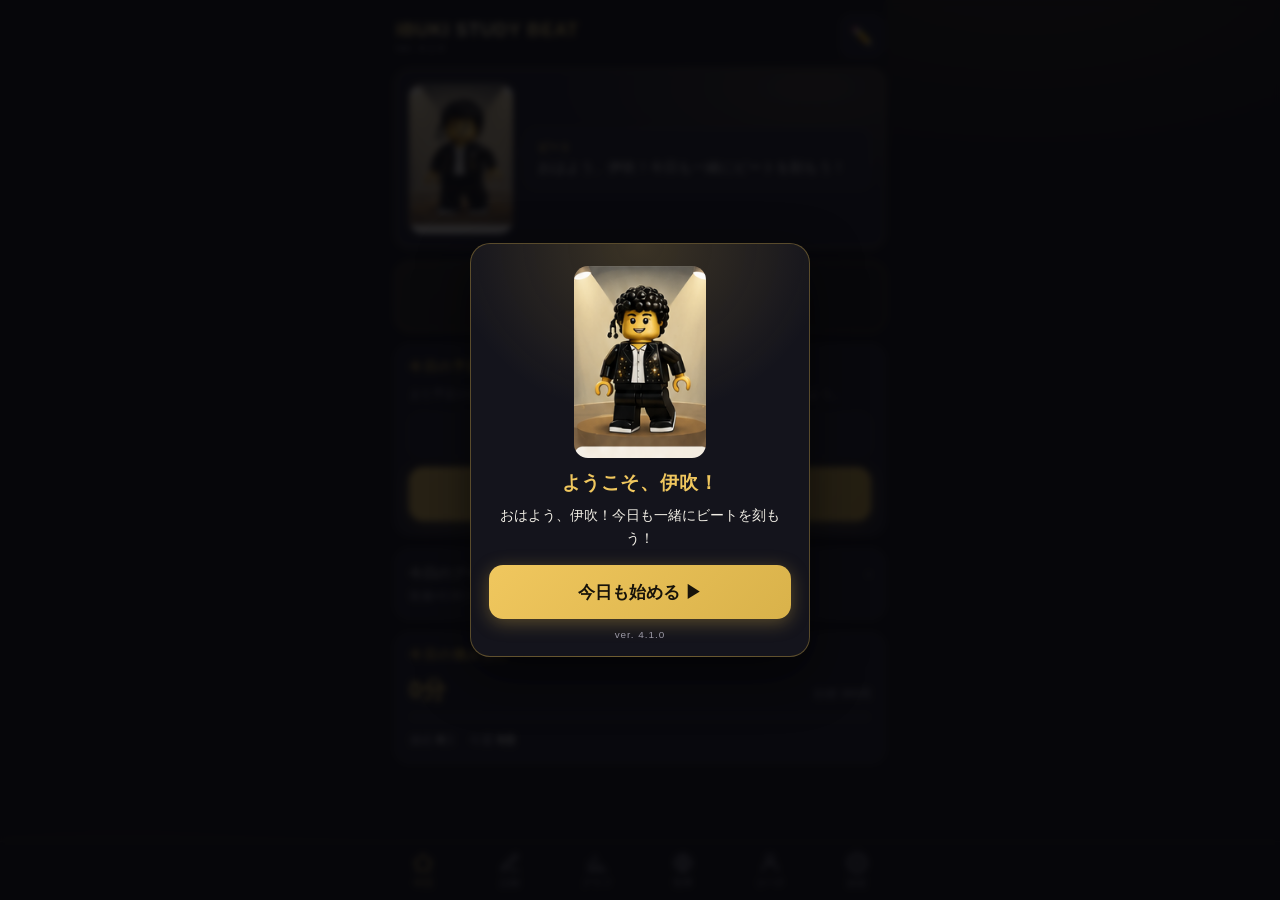
==== index.html @ 56f5c037 "fix: Codex独立レビュー(PR #2)で指摘された4件を修正 1. 同日の連続達成/全受験科目達成BPの重複付与を修正    state.dailyBonuses(日付+行動キー)で当日の付与" ====
<!DOCTYPE html>
<html lang="ja">
<head>
<meta charset="UTF-8">
<meta name="viewport" content="width=device-width, initial-scale=1.0, viewport-fit=cover">
<meta name="theme-color" content="#0b0b10">
<meta name="apple-mobile-web-app-capable" content="yes">
<meta name="apple-mobile-web-app-status-bar-style" content="black-translucent">
<meta name="apple-mobile-web-app-title" content="STUDY BEAT">
<title>IBUKI STUDY BEAT</title>
<link rel="manifest" href="manifest.webmanifest">
<link rel="apple-touch-icon" href="icons/apple-touch-icon.png">
<link rel="icon" href="icons/icon-192.png" type="image/png">
<link rel="stylesheet" href="css/app.css">
</head>
<body>
<div class="app" id="app">

  <!-- ①今日 -->
  <section class="screen active" id="screen-today" aria-label="今日">
    <div class="screen-head">
      <span class="brand-wrap">
        <span class="brand">IBUKI STUDY BEAT</span>
        <span class="version-badge" id="app-version">ver. -</span>
      </span>
      <button class="head-btn" id="btn-rename-char" aria-label="キャラクター名を変更">✏️</button>
    </div>
    <div id="today-banner"></div>
    <div class="card hero">
      <div class="beat-wrap" id="today-beat"></div>
      <div class="bubble">
        <span class="who" id="today-char-name">ビート</span>
        <span id="today-greeting">よし、今日も一緒にビートを刻もう！</span>
      </div>
    </div>
    <div class="card slogan-card" id="slogan-card">
      <div class="label">今日のスローガン</div>
      <div class="slogan" id="slogan-text">一日一歩、未来の自分へ</div>
    </div>

    <div class="card timer-card" id="timer-card" style="display:none"></div>

    <div class="card">
      <h2>今日の予定</h2>
      <div class="plan-list" id="today-plans"></div>
      <div style="margin-top:10px" class="btn-row">
        <button class="btn" id="btn-add-plan">＋ 予定を追加</button>
      </div>
      <button class="btn primary big block" id="btn-start-study" style="margin-top:10px">学習を開始する ▶</button>
    </div>

    <button class="card boost-card" id="btn-boost-card" type="button">
      <div class="boost-top">
        <span>今日のブースト</span>
        <span class="boost-mult" id="boost-mult">1.00倍</span>
        <span class="boost-arrow">›</span>
      </div>
      <div class="boost-sub" id="boost-sub">装備+0.00 / 条件+0.00 / BP 0</div>
    </button>

    <div class="card">
      <h2>今日の積み上げ</h2>
      <div class="progress-wrap">
        <div class="progress-nums">
          <span class="now" id="today-total">0分</span>
          <span class="muted" id="today-goal">目標 3時間</span>
        </div>
        <div class="progress-bar"><div id="today-progress" style="width:0%"></div></div>
        <div class="streak-row">
          <span>連続 <b id="today-streak">0</b>日</span>
          <span>今週 <b id="today-week">0分</b></span>
          <span id="today-exam-count"></span>
        </div>
      </div>
    </div>
  </section>

  <!-- ②学習記録 -->
  <section class="screen" id="screen-record" aria-label="学習記録">
    <div class="screen-head">
      <h1>学習を記録する</h1>
      <button class="head-btn" id="btn-open-trash" aria-label="ごみ箱">🗑</button>
    </div>
    <div class="card">
      <h2>記録を追加(後からでもOK)</h2>
      <form id="record-form" autocomplete="off">
        <div class="field-row">
          <div class="field">
            <label for="rf-date">日付</label>
            <input type="date" id="rf-date" required>
          </div>
          <div class="field">
            <label for="rf-subject">科目</label>
            <select id="rf-subject"></select>
          </div>
        </div>
        <div class="field">
          <label for="rf-content">内容</label>
          <input type="text" id="rf-content" placeholder="例: 英単語 20語" maxlength="100">
        </div>
        <div class="field-row">
          <div class="field">
            <label for="rf-kind">学習種別</label>
            <select id="rf-kind"></select>
          </div>
          <div class="field">
            <label for="rf-plan">計画(分)</label>
            <input type="number" id="rf-plan" min="0" max="720" inputmode="numeric" placeholder="30">
          </div>
          <div class="field">
            <label for="rf-actual">実績(分)</label>
            <input type="number" id="rf-actual" min="0" max="720" inputmode="numeric" placeholder="30">
          </div>
        </div>
        <div class="field-row" id="rf-score-row" style="display:none">
          <div class="field">
            <label for="rf-score">得点</label>
            <input type="number" id="rf-score" min="0" inputmode="numeric" placeholder="80">
          </div>
          <div class="field">
            <label for="rf-maxscore">満点</label>
            <input type="number" id="rf-maxscore" min="1" inputmode="numeric" placeholder="100">
          </div>
        </div>
        <div class="field">
          <label for="rf-reflection">振り返り</label>
          <textarea id="rf-reflection" placeholder="覚えた！例文とセットで覚えるといい。" maxlength="300"></textarea>
        </div>
        <button type="submit" class="btn primary big block" id="rf-save">記録を保存する ✓</button>
      </form>
    </div>
    <div class="card">
      <h2>これまでの記録</h2>
      <div id="record-list"></div>
    </div>
  </section>

  <!-- ③グラフ(タイムライン) -->
  <section class="screen" id="screen-graph" aria-label="学習タイムライン">
    <div class="screen-head">
      <h1>学習タイムライン</h1>
      <button class="head-btn" id="btn-axis-setting" aria-label="軸設定">⚙️</button>
    </div>
    <div class="range-tabs" role="tablist">
      <button class="range-tab" data-range="day" role="tab">日</button>
      <button class="range-tab active" data-range="week" role="tab">週</button>
      <button class="range-tab" data-range="month" role="tab">月</button>
      <button class="range-tab" data-range="all" role="tab">全体</button>
    </div>
    <div class="stats-row" id="graph-stats"></div>
    <div class="chart-panel" id="chart-panel">
      <div class="chart-legend" id="chart-legend"></div>
      <div id="chart-svg-wrap"></div>
    </div>
    <div class="chart-toolbar">
      <button class="btn" id="btn-goto-today" style="display:none">📍 今日へ戻る</button>
      <span class="chart-hint" style="flex:1">左右スワイプで移動 / ピンチで拡大・縮小 / 棒をタップで詳細</span>
    </div>
    <div class="card day-detail" id="day-detail" style="display:none"></div>
    <div class="card">
      <h2>今後のイベント</h2>
      <div id="event-list"></div>
      <button class="btn block" id="btn-add-event" style="margin-top:8px">＋ イベントを追加</button>
    </div>
  </section>

  <!-- ④世界(時事ニュース) -->
  <section class="screen" id="screen-world" aria-label="世界">
    <div class="screen-head">
      <h1>世界のニュース</h1>
    </div>
    <div class="card">
      <div class="world-stats-row">
        <span class="world-stat"><b id="world-today-count">0/3</b>今日の記録</span>
        <span class="world-stat"><b id="world-genre-count">0/10</b>ジャンル制覇</span>
      </div>
      <p class="muted small" style="margin-top:8px">新聞・NHK・ニュースアプリで読んだ記事を、自分の言葉で3つだけ記録しよう。志望学部に関係するジャンルはポイントが1.5倍になるよ。</p>
      <button class="btn primary big block" id="btn-add-news" style="margin-top:10px">＋ 今日のニュースを記録する</button>
    </div>
    <div class="card">
      <h2>これまでの記録</h2>
      <div id="news-list"></div>
    </div>
  </section>

  <!-- ⑤コーチ -->
  <section class="screen" id="screen-coach" aria-label="コーチ">
    <div class="screen-head">
      <h1>BEATスター</h1>
      <span class="muted small">端末内コーチ</span>
    </div>
    <div class="stage">
      <div class="beat-wrap" id="coach-beat"></div>
      <div class="coach-name" id="coach-name">ビート</div>
      <div class="pose-name" id="coach-pose-name">スムーズ</div>
    </div>
    <div class="card">
      <div class="bubble" style="margin-bottom:0">
        <span class="who" id="coach-bubble-name">ビート</span>
        <span id="coach-bubble-text">いいビートだったね！積み重ねが未来を変えるよ！</span>
      </div>
    </div>
    <div class="coach-actions">
      <button class="btn" id="btn-pose"><span class="ico">🕺</span>ポーズ変更</button>
      <button class="btn" id="btn-chat"><span class="ico">💬</span>メッセージ</button>
      <button class="btn" id="btn-coach-rename"><span class="ico">✏️</span>名前変更</button>
    </div>
    <div class="card" id="equip-card">
      <div class="equip-head">
        <h2 style="margin-bottom:0">装備</h2>
        <span class="equip-total" id="equip-total-mult">合計+0.00</span>
      </div>
      <div class="equip-slots" id="equip-slots"></div>
      <button class="btn block" id="btn-equip-change" style="margin-top:10px">装備を変更する</button>
    </div>
    <button class="settings-item" id="btn-open-shop">
      <span class="ico">🛍️</span>ショップ
      <span class="muted small" id="shop-summary" style="margin-left:auto; margin-right:6px">BP 0 / 所持0</span>
      <span class="chev">›</span>
    </button>
    <div class="card" id="focus-mode-card" style="display:none">
      <h2>集中モード</h2>
      <p class="muted small">受験が近づいてきたので、装備・ショップはお休み中。学習記録とカウントダウンに集中しよう。</p>
    </div>
    <div style="height:12px"></div>
    <div class="card" id="pose-panel" style="display:none">
      <h2>ポーズコレクション</h2>
      <div class="pose-grid" id="pose-grid"></div>
    </div>
    <div class="card" id="chat-panel" style="display:none">
      <h2>メッセージ</h2>
      <div class="chat-log" id="chat-log"></div>
      <div class="chat-input-row">
        <input type="text" id="chat-input" placeholder="今日のこと、話してみよう" maxlength="200">
        <button class="btn primary" id="chat-send">送信</button>
      </div>
      <button class="btn block" id="chat-ask-ai" style="margin-top:8px">🤖 <span id="chat-ai-name">AI</span>に聞く</button>
      <div class="quick-chips" id="chat-quick"></div>
      <p class="muted small" style="margin-top:8px">※「送信」の返答はアプリ内蔵の定型ロジックです。もっと自由に相談したいときは「🤖 AIに聞く」から、iPhoneに入れているAIアプリで話せます(使うアプリは 設定 → AI連携設定 で選べます)。</p>
    </div>
  </section>

  <!-- ⑥設定 -->
  <section class="screen" id="screen-settings" aria-label="設定">
    <div class="screen-head">
      <h1>設定</h1>
    </div>
    <div class="settings-list">
      <button class="settings-item" data-panel="profile"><span class="ico">👤</span>プロフィール<span class="chev">›</span></button>
      <button class="settings-item" data-panel="goal"><span class="ico">🎯</span>目標・スローガン<span class="chev">›</span></button>
      <button class="settings-item" data-panel="exam"><span class="ico">🏫</span>受験情報<span class="chev">›</span></button>
      <button class="settings-item" data-panel="faculty"><span class="ico">🌍</span>志望学部<span class="chev">›</span></button>
      <button class="settings-item" data-panel="subjects"><span class="ico">📚</span>科目設定<span class="chev">›</span></button>
      <button class="settings-item" data-panel="condition"><span class="ico">🌙</span>コンディション記録<span class="chev">›</span></button>
      <button class="settings-item" data-panel="ai"><span class="ico">🤖</span>AI連携設定<span class="chev">›</span></button>
      <button class="settings-item" data-panel="axis"><span class="ico">📈</span>グラフ・Y軸設定<span class="chev">›</span></button>
      <button class="settings-item" data-panel="data"><span class="ico">💾</span>データ管理<span class="chev">›</span></button>
      <button class="settings-item" data-panel="about"><span class="ico">❓</span>サポート・ヘルプ<span class="chev">›</span></button>
    </div>
  </section>
</div>

<!-- 下部ナビ -->
<nav class="nav" aria-label="メインナビゲーション">
  <div class="nav-inner">
    <button class="nav-btn active" data-screen="today">
      <svg viewBox="0 0 24 24"><path d="M3 11l9-8 9 8"/><path d="M5 10v10h14V10"/></svg>今日
    </button>
    <button class="nav-btn" data-screen="record">
      <svg viewBox="0 0 24 24"><path d="M12 20h9"/><path d="M16.5 3.5a2.1 2.1 0 013 3L7 19l-4 1 1-4z"/></svg>記録
    </button>
    <button class="nav-btn" data-screen="graph">
      <svg viewBox="0 0 24 24"><path d="M4 20V10"/><path d="M10 20V4"/><path d="M16 20v-7"/><path d="M22 20H2"/></svg>グラフ
    </button>
    <button class="nav-btn" data-screen="world">
      <svg viewBox="0 0 24 24"><circle cx="12" cy="12" r="9"/><path d="M3 12h18"/><path d="M12 3a15 15 0 010 18 15 15 0 010-18z"/></svg>世界
    </button>
    <button class="nav-btn" data-screen="coach">
      <svg viewBox="0 0 24 24"><circle cx="12" cy="7" r="4"/><path d="M4 21v-2a6 6 0 016-6h4a6 6 0 016 6v2"/></svg>コーチ
    </button>
    <button class="nav-btn" data-screen="settings">
      <svg viewBox="0 0 24 24"><circle cx="12" cy="12" r="3"/><path d="M19.4 15a1.7 1.7 0 00.34 1.87l.06.06a2 2 0 11-2.83 2.83l-.06-.06a1.7 1.7 0 00-1.87-.34 1.7 1.7 0 00-1 1.55V21a2 2 0 11-4 0v-.09a1.7 1.7 0 00-1-1.55 1.7 1.7 0 00-1.87.34l-.06.06a2 2 0 11-2.83-2.83l.06-.06a1.7 1.7 0 00.34-1.87 1.7 1.7 0 00-1.55-1H3a2 2 0 110-4h.09a1.7 1.7 0 001.55-1 1.7 1.7 0 00-.34-1.87l-.06-.06a2 2 0 112.83-2.83l.06.06a1.7 1.7 0 001.87.34h0a1.7 1.7 0 001-1.55V3a2 2 0 114 0v.09a1.7 1.7 0 001 1.55h0a1.7 1.7 0 001.87-.34l.06-.06a2 2 0 112.83 2.83l-.06.06a1.7 1.7 0 00-.34 1.87v0a1.7 1.7 0 001.55 1H21a2 2 0 110 4h-.09a1.7 1.7 0 00-1.55 1z"/></svg>設定
    </button>
  </div>
</nav>

<!-- 汎用モーダル -->
<div class="modal-back" id="modal-back">
  <div class="modal" id="modal-body" role="dialog" aria-modal="true"></div>
</div>

<!-- トースト -->
<div class="toast" id="toast"><span id="toast-text"></span><button id="toast-action" style="display:none"></button></div>

<!-- 画面中央メッセージ(起動時のあいさつ・アップデート通知) -->
<div class="center-msg" id="center-msg" role="dialog" aria-modal="true">
  <div class="cm-card">
    <div class="cm-visual" id="cm-visual"></div>
    <div class="cm-title" id="cm-title"></div>
    <div class="cm-body" id="cm-body"></div>
    <button class="btn primary big block" id="cm-btn">閉じる</button>
    <div class="cm-version" id="cm-version"></div>
  </div>
</div>

<!-- お祝い演出 -->
<div class="celebrate" id="celebrate">
  <div class="beat-wrap" id="celebrate-beat"></div>
  <div class="c-msg" id="celebrate-msg">ナイスビート！</div>
  <div class="c-sub" id="celebrate-sub"></div>
  <div class="c-bp" id="celebrate-bp" style="display:none"></div>
  <button class="btn primary" id="celebrate-close" style="margin-top:18px">閉じる</button>
</div>

<script src="js/calc.js"></script>
<script src="js/manual.js"></script>
<script src="js/app.js"></script>
</body>
</html>
---- css/app.css ----
/* IBUKI STUDY BEAT — 黒×ゴールド基調 */
:root {
  --bg: #0b0b10;
  --surface: #14141c;
  --card: #1a1a24;
  --card-2: #20202c;
  --gold: #d9b24a;
  --gold-bright: #f0c75e;
  --gold-dim: rgba(217, 178, 74, 0.35);
  --text: #f2efe6;
  --dim: #9c99a6;
  --line: rgba(255, 255, 255, 0.09);
  --panel: #f5f2ea;        /* グラフの明色パネル */
  --panel-text: #23221e;
  --panel-dim: #6d6a60;
  --danger: #e0564f;
  --ok: #58b368;
  --plan-line: #3baa5c;    /* 累積計画 */
  --actual-line: #3b82f6;  /* 累積実績 */
  --nav-h: 58px;
  --safe-b: env(safe-area-inset-bottom, 0px);
}
* { box-sizing: border-box; margin: 0; padding: 0; -webkit-tap-highlight-color: transparent; }
html { -webkit-text-size-adjust: 100%; }
body {
  background: var(--bg);
  color: var(--text);
  font-family: -apple-system, BlinkMacSystemFont, 'Hiragino Sans', 'Hiragino Kaku Gothic ProN', 'Yu Gothic', sans-serif;
  min-height: 100dvh;
  overscroll-behavior-y: none;
}
body::before {
  content: '';
  position: fixed; inset: 0;
  background:
    radial-gradient(ellipse 60% 40% at 80% -5%, rgba(217, 178, 74, 0.13) 0%, transparent 60%),
    radial-gradient(ellipse 50% 30% at 10% 105%, rgba(217, 178, 74, 0.06) 0%, transparent 60%);
  pointer-events: none;
  z-index: 0;
}
button { font-family: inherit; color: inherit; }
input, select, textarea {
  font-family: inherit;
  font-size: 16px; /* iOSズーム防止 */
  color: var(--text);
  background: var(--card-2);
  border: 1px solid var(--line);
  border-radius: 10px;
  padding: 10px 12px;
  width: 100%;
  min-height: 44px;
}
textarea { min-height: 64px; resize: vertical; }
select { appearance: none; -webkit-appearance: none; background-image: linear-gradient(45deg, transparent 50%, var(--dim) 50%), linear-gradient(135deg, var(--dim) 50%, transparent 50%); background-position: calc(100% - 18px) 50%, calc(100% - 13px) 50%; background-size: 5px 5px; background-repeat: no-repeat; padding-right: 32px; }
input:focus, select:focus, textarea:focus { outline: 2px solid var(--gold-dim); border-color: var(--gold); }
input[type="color"] { padding: 2px; width: 44px; min-width: 44px; height: 44px; }

.app { max-width: 520px; margin: 0 auto; position: relative; z-index: 1; padding-bottom: calc(var(--nav-h) + var(--safe-b) + 12px); }

/* ---------- 画面共通 ---------- */
.screen { display: none; padding: 0 14px 8px; }
.screen.active { display: block; }
.screen-head {
  display: flex; align-items: center; justify-content: space-between;
  padding: 14px 2px 10px;
  position: sticky; top: 0; z-index: 20;
  background: linear-gradient(180deg, var(--bg) 82%, transparent);
}
.screen-head h1 { font-size: 1.05rem; letter-spacing: 0.06em; font-weight: 800; }
.brand-wrap { display: flex; flex-direction: column; gap: 1px; min-width: 0; }
.version-badge {
  font-size: 0.6rem; letter-spacing: 0.1em; color: var(--dim);
  font-variant-numeric: tabular-nums;
}
.screen-head .brand {
  font-size: 1.15rem; font-weight: 900; letter-spacing: 0.04em;
  background: linear-gradient(120deg, var(--gold-bright), #fff2c9 40%, var(--gold));
  -webkit-background-clip: text; background-clip: text; -webkit-text-fill-color: transparent;
}
.head-btn {
  min-width: 44px; min-height: 44px; border-radius: 12px;
  background: var(--card); border: 1px solid var(--line);
  font-size: 1.1rem; cursor: pointer;
  display: inline-flex; align-items: center; justify-content: center;
}

.card {
  background: var(--card); border: 1px solid var(--line);
  border-radius: 16px; padding: 14px; margin-bottom: 12px;
}
.card h2 { font-size: 0.8rem; color: var(--gold); letter-spacing: 0.12em; margin-bottom: 10px; font-weight: 700; }

.boost-card {
  display: block; width: 100%; text-align: left; font-family: inherit; cursor: pointer;
}
.boost-top { display: flex; align-items: center; gap: 8px; font-size: 0.85rem; color: var(--text); }
.boost-top .boost-mult { color: var(--gold-bright); font-weight: 800; font-size: 1rem; }
.boost-top .boost-arrow { margin-left: auto; color: var(--dim); }
.boost-sub { margin-top: 4px; font-size: 0.75rem; color: var(--dim); }
.boost-rows { display: flex; flex-direction: column; gap: 6px; }
.boost-row { display: flex; justify-content: space-between; font-size: 0.85rem; padding: 4px 0; border-bottom: 1px solid var(--line); }
.boost-row span:last-child { color: var(--gold-bright); font-weight: 700; }
.muted { color: var(--dim); font-size: 0.78rem; }
.small { font-size: 0.78rem; }

.btn {
  display: inline-flex; align-items: center; justify-content: center; gap: 6px;
  min-height: 44px; padding: 10px 16px;
  border-radius: 12px; border: 1px solid var(--line);
  background: var(--card-2); color: var(--text);
  font-size: 0.9rem; font-weight: 600; cursor: pointer;
  transition: transform 0.12s;
}
.btn:active { transform: scale(0.97); }
.btn.primary {
  background: linear-gradient(135deg, var(--gold-bright), var(--gold));
  color: #17130a; border: none; font-weight: 800;
  box-shadow: 0 4px 18px rgba(217, 178, 74, 0.35);
}
.btn.danger { color: var(--danger); border-color: rgba(224, 86, 79, 0.4); }
.btn.block { display: flex; width: 100%; }
.btn.big { min-height: 54px; font-size: 1.05rem; border-radius: 14px; }
.btn.ghost { background: transparent; }
.btn.compact { min-height: 44px; padding: 6px 12px; font-size: 0.78rem; border-radius: 10px; }
.btn-row { display: flex; gap: 8px; flex-wrap: wrap; }
.btn-row > .btn { flex: 1; }

.field { margin-bottom: 10px; }
.field label { display: block; font-size: 0.75rem; color: var(--dim); margin-bottom: 4px; }
.field-row { display: flex; gap: 8px; }
.field-row > .field { flex: 1; }

/* ---------- 下部ナビ ---------- */
.nav {
  position: fixed; bottom: 0; left: 0; right: 0; z-index: 50;
  background: rgba(13, 13, 18, 0.96);
  backdrop-filter: blur(12px); -webkit-backdrop-filter: blur(12px);
  border-top: 1px solid var(--line);
  padding-bottom: var(--safe-b);
}
.nav-inner { max-width: 520px; margin: 0 auto; display: flex; }
.nav-btn {
  flex: 1; min-height: var(--nav-h);
  background: none; border: none; cursor: pointer;
  display: flex; flex-direction: column; align-items: center; justify-content: center; gap: 2px;
  color: var(--dim); font-size: 0.62rem;
}
.nav-btn svg { width: 22px; height: 22px; fill: none; stroke: currentColor; stroke-width: 1.8; stroke-linecap: round; stroke-linejoin: round; }
.nav-btn.active { color: var(--gold-bright); }

/* ---------- キャラクター(BEATスター) — 確定デザインの画像 ---------- */
.char-img {
  display: block; width: 100%; height: auto;
  border-radius: 14px; object-fit: cover;
}

/* 今日画面のヒーローカード */
.hero {
  display: flex; gap: 12px; align-items: center;
  background:
    radial-gradient(ellipse 80% 90% at 85% 10%, rgba(217, 178, 74, 0.18) 0%, transparent 65%),
    var(--card);
  border: 1px solid var(--gold-dim);
}
.hero .beat-wrap { flex-shrink: 0; width: 104px; }
.bubble {
  position: relative; flex: 1;
  background: var(--card-2); border: 1px solid var(--line);
  border-radius: 12px; padding: 10px 12px;
  font-size: 0.85rem; line-height: 1.5;
}
.bubble::before {
  content: ''; position: absolute; left: -6px; top: 18px;
  width: 10px; height: 10px; background: var(--card-2);
  border-left: 1px solid var(--line); border-bottom: 1px solid var(--line);
  transform: rotate(45deg);
}
.bubble .who { color: var(--gold-bright); font-size: 0.7rem; font-weight: 700; display: block; margin-bottom: 2px; }

.slogan-card {
  text-align: center;
  background: linear-gradient(135deg, rgba(217, 178, 74, 0.12), rgba(217, 178, 74, 0.03));
  border: 1px solid var(--gold-dim);
}
.slogan-card .label { font-size: 0.68rem; color: var(--dim); letter-spacing: 0.14em; margin-bottom: 4px; }
.slogan-card .slogan { font-size: 1.05rem; font-weight: 800; letter-spacing: 0.04em; color: var(--gold-bright); }

.plan-list { display: flex; flex-direction: column; gap: 8px; }
.plan-item {
  display: flex; align-items: center; gap: 10px;
  background: var(--card-2); border: 1px solid var(--line);
  border-radius: 12px; padding: 10px 12px; min-height: 52px;
}
.plan-item .dot { width: 10px; height: 10px; border-radius: 50%; flex-shrink: 0; }
.plan-item .p-main { flex: 1; min-width: 0; }
.plan-item .p-title { font-size: 0.88rem; font-weight: 600; overflow: hidden; text-overflow: ellipsis; white-space: nowrap; }
.plan-item .p-sub { font-size: 0.7rem; color: var(--dim); margin-top: 2px; }
.plan-item .p-time { font-size: 0.82rem; font-weight: 700; color: var(--gold-bright); white-space: nowrap; }
.plan-item .p-done { color: var(--ok); font-size: 0.75rem; font-weight: 700; white-space: nowrap; }

.progress-wrap { margin-top: 8px; }
.progress-nums { display: flex; justify-content: space-between; align-items: baseline; margin-bottom: 6px; }
.progress-nums .now { font-size: 1.5rem; font-weight: 900; color: var(--gold-bright); }
.progress-bar { height: 10px; background: var(--card-2); border-radius: 6px; overflow: hidden; }
.progress-bar > div { height: 100%; border-radius: 6px; background: linear-gradient(90deg, var(--gold), var(--gold-bright)); transition: width 0.5s ease; }
.streak-row { display: flex; gap: 14px; margin-top: 10px; font-size: 0.78rem; color: var(--dim); }
.streak-row b { color: var(--text); }

/* タイマー */
.timer-card { text-align: center; border-color: var(--gold-dim); }
.timer-big { font-size: 3rem; font-weight: 900; font-variant-numeric: tabular-nums; letter-spacing: 0.03em; margin: 6px 0 2px; }
.timer-sub { font-size: 0.85rem; color: var(--dim); margin-bottom: 12px; }

/* ---------- 記録画面 ---------- */
.rec-group-date { font-size: 0.75rem; color: var(--gold); margin: 14px 2px 6px; font-weight: 700; }
.rec-item {
  display: flex; align-items: flex-start; gap: 10px;
  background: var(--card); border: 1px solid var(--line);
  border-radius: 12px; padding: 10px 12px; margin-bottom: 8px;
}
.rec-item .dot { width: 10px; height: 10px; border-radius: 50%; margin-top: 5px; flex-shrink: 0; }
.rec-item .r-main { flex: 1; min-width: 0; }
.rec-item .r-title { font-size: 0.88rem; font-weight: 600; }
.rec-item .r-sub { font-size: 0.72rem; color: var(--dim); margin-top: 2px; }
.rec-item .r-refl { font-size: 0.75rem; color: var(--dim); margin-top: 4px; border-left: 2px solid var(--gold-dim); padding-left: 6px; }
.rec-actions { display: flex; gap: 4px; }
.icon-btn {
  min-width: 44px; min-height: 44px; border-radius: 10px;
  border: none; background: transparent; color: var(--dim);
  font-size: 1rem; cursor: pointer;
  display: inline-flex; align-items: center; justify-content: center;
}
.icon-btn:active { background: var(--card-2); }
.icon-btn.danger { color: var(--danger); }

/* ---------- グラフ画面 ---------- */
.range-tabs { display: flex; gap: 6px; margin-bottom: 10px; }
.range-tab {
  flex: 1; min-height: 40px; border-radius: 10px;
  border: 1px solid var(--line); background: var(--card);
  color: var(--dim); font-size: 0.82rem; font-weight: 700; cursor: pointer;
}
.range-tab.active { background: var(--gold); color: #17130a; border-color: var(--gold); }
.stats-row { display: flex; gap: 6px; overflow-x: auto; padding-bottom: 4px; margin-bottom: 8px; -webkit-overflow-scrolling: touch; }
.stat-chip {
  flex-shrink: 0; border-radius: 10px; padding: 7px 12px;
  font-size: 0.68rem; color: rgba(255, 255, 255, 0.85);
  min-width: 84px;
}
.stat-chip b { display: block; font-size: 0.95rem; color: #fff; margin-top: 1px; }
.stat-chip.c-plan { background: #2c5f8a; }
.stat-chip.c-act { background: #2c6ab0; }
.stat-chip.c-rate { background: #3a3a46; }
.stat-chip.c-cplan { background: #2e7d46; }
.stat-chip.c-cact { background: #1f6e37; }

.chart-panel {
  background: var(--panel); color: var(--panel-text);
  border-radius: 16px; padding: 10px 8px 6px;
  touch-action: pan-y;
  position: relative;
}
.chart-panel svg { display: block; width: 100%; height: auto; }
.chart-legend { display: flex; flex-wrap: wrap; gap: 6px 12px; padding: 4px 8px 8px; font-size: 0.68rem; color: var(--panel-dim); }
.chart-legend .lg { display: inline-flex; align-items: center; gap: 4px; }
.chart-legend .sw { width: 10px; height: 10px; border-radius: 3px; display: inline-block; }
.chart-legend .ln { width: 16px; height: 3px; border-radius: 2px; display: inline-block; }
.chart-toolbar { display: flex; align-items: center; justify-content: space-between; gap: 8px; margin: 8px 0; }
.chart-hint { font-size: 0.66rem; color: var(--dim); text-align: center; margin: 6px 0 2px; }

.day-detail table { width: 100%; border-collapse: collapse; font-size: 0.8rem; }
.day-detail th, .day-detail td { text-align: left; padding: 5px 4px; border-bottom: 1px solid var(--line); }
.day-detail th { color: var(--dim); font-weight: 600; font-size: 0.7rem; }
.day-detail td.num { text-align: right; font-variant-numeric: tabular-nums; }

.event-item {
  display: flex; align-items: center; gap: 10px;
  background: var(--card-2); border: 1px solid var(--line);
  border-radius: 12px; padding: 10px 12px; margin-bottom: 8px;
  min-height: 52px; cursor: pointer;
}
.event-item .e-date { font-size: 0.78rem; font-weight: 800; color: var(--gold-bright); white-space: nowrap; min-width: 74px; }
.event-item .e-main { flex: 1; min-width: 0; }
.event-item .e-title { font-size: 0.85rem; font-weight: 600; }
.event-item .e-sub { font-size: 0.7rem; color: var(--dim); margin-top: 1px; }
.event-item .e-days { font-size: 0.68rem; color: var(--dim); white-space: nowrap; }

/* ---------- 世界(ニュース)画面 ---------- */
.world-stats-row { display: flex; gap: 16px; flex-wrap: wrap; }
.world-stat { font-size: 0.72rem; color: var(--dim); display: flex; flex-direction: column-reverse; gap: 2px; }
.world-stat b { font-size: 1.05rem; color: var(--gold-bright); font-weight: 800; }
.news-item {
  display: flex; align-items: flex-start; gap: 10px;
  background: var(--card-2); border: 1px solid var(--line);
  border-radius: 12px; padding: 10px 12px; margin-bottom: 8px;
}
.news-item .n-main { flex: 1; min-width: 0; }
.news-item .n-title { font-size: 0.88rem; font-weight: 600; }
.news-item .n-sub { font-size: 0.72rem; color: var(--dim); margin-top: 2px; }
.news-item .n-comment { font-size: 0.75rem; color: var(--dim); margin-top: 4px; border-left: 2px solid var(--gold-dim); padding-left: 6px; }
.news-item .n-actions { display: flex; flex-direction: column; align-items: flex-end; gap: 2px; flex-shrink: 0; }
.genre-chip {
  display: inline-block; border-radius: 8px; padding: 2px 8px;
  font-size: 0.68rem; font-weight: 700; color: var(--gold-bright);
  background: rgba(217, 178, 74, 0.12); border: 1px solid var(--gold-dim);
  white-space: nowrap;
}
.bp-chip {
  display: inline-block; border-radius: 8px; padding: 2px 8px;
  font-size: 0.7rem; font-weight: 800; color: #17130a;
  background: var(--gold); white-space: nowrap;
}

/* ---------- コーチ画面 ---------- */
.stage {
  position: relative; text-align: center;
  background:
    radial-gradient(ellipse 55% 62% at 50% 88%, rgba(217, 178, 74, 0.30) 0%, rgba(217, 178, 74, 0.10) 55%, transparent 75%),
    linear-gradient(180deg, #101018, #171720);
  border: 1px solid var(--gold-dim);
  border-radius: 18px; padding: 18px 12px 14px; margin-bottom: 12px;
  overflow: hidden;
}
.stage::before {
  content: ''; position: absolute; top: -30px; left: 50%; transform: translateX(-50%);
  width: 150px; height: 190px;
  background: linear-gradient(180deg, rgba(240, 199, 94, 0.20), transparent 80%);
  clip-path: polygon(42% 0, 58% 0, 100% 100%, 0 100%);
  pointer-events: none;
}
.stage .beat-wrap { width: 168px; margin: 0 auto; position: relative; }
.stage .coach-name { font-weight: 800; letter-spacing: 0.08em; margin-top: 4px; }
.stage .pose-name { font-size: 0.7rem; color: var(--gold-bright); margin-top: 2px; }
.coach-actions { display: flex; gap: 8px; margin-bottom: 12px; }
.coach-actions .btn { flex: 1; flex-direction: column; gap: 2px; min-height: 58px; font-size: 0.78rem; }
.coach-actions .btn .ico { font-size: 1.15rem; }
.chat-log { display: flex; flex-direction: column; gap: 8px; max-height: 300px; overflow-y: auto; padding: 4px 0; }
.chat-msg { max-width: 82%; padding: 9px 12px; border-radius: 14px; font-size: 0.85rem; line-height: 1.5; }
.chat-msg.ibuki { align-self: flex-end; background: var(--gold); color: #17130a; border-bottom-right-radius: 4px; }
.chat-msg.beat { align-self: flex-start; background: var(--card-2); border: 1px solid var(--line); border-bottom-left-radius: 4px; }
.chat-msg .who { display: block; font-size: 0.65rem; opacity: 0.7; margin-bottom: 2px; }
.chat-input-row { display: flex; gap: 8px; margin-top: 10px; }
.chat-input-row input { flex: 1; }
.chat-input-row .btn { flex-shrink: 0; }
.quick-chips { display: flex; flex-wrap: wrap; gap: 6px; margin-top: 10px; }
.quick-chip {
  min-height: 44px; padding: 8px 14px;
  border-radius: 22px; border: 1px solid var(--gold-dim);
  background: rgba(217, 178, 74, 0.08); color: var(--gold-bright);
  font-size: 0.78rem; font-weight: 600; cursor: pointer;
}
.quick-chip:active { transform: scale(0.97); }

.pose-grid { display: grid; grid-template-columns: repeat(3, 1fr); gap: 8px; }
.pose-cell {
  background: var(--card-2); border: 1px solid var(--line); border-radius: 12px;
  padding: 6px; text-align: center; cursor: pointer; min-height: 44px;
}
.pose-cell .char-img { border-radius: 8px; }
.pose-cell.active { border-color: var(--gold); background: rgba(217, 178, 74, 0.12); }
.pose-cell .nm { font-size: 0.68rem; color: var(--dim); margin-top: 2px; display: block; }
.pose-cell.active .nm { color: var(--gold-bright); }

/* ---------- 設定画面 ---------- */
.settings-list { display: flex; flex-direction: column; gap: 8px; }
.settings-item {
  display: flex; align-items: center; gap: 10px;
  background: var(--card); border: 1px solid var(--line);
  border-radius: 12px; padding: 12px 14px; min-height: 52px;
  cursor: pointer; width: 100%; text-align: left; font-size: 0.9rem;
}
.settings-item .ico { font-size: 1.05rem; width: 24px; text-align: center; }
.settings-item .chev { margin-left: auto; color: var(--dim); }
.subject-row {
  display: flex; flex-direction: column; gap: 8px;
  background: var(--card-2); border: 1px solid var(--line);
  border-radius: 12px; padding: 8px; margin-bottom: 8px;
}
.subject-row-top { display: flex; align-items: center; gap: 8px; }
.subject-row-bottom { display: flex; align-items: center; gap: 8px; flex-wrap: wrap; }
.subject-row .nm { flex: 1; min-width: 0; }
.subject-row input[type="text"] { min-height: 40px; padding: 8px 10px; }
.mini-toggle-btn {
  display: inline-flex; align-items: center; gap: 6px; min-height: 36px;
  padding: 6px 10px; border-radius: 10px;
  background: var(--card); border: 1px solid var(--line); color: var(--dim); font-size: 0.75rem;
}
.mini-toggle-btn .toggle-dot { width: 10px; height: 10px; border-radius: 50%; background: var(--dim); flex-shrink: 0; }
.mini-toggle-btn.on { color: var(--text); border-color: rgba(212, 175, 55, 0.5); }
.mini-toggle-btn.on .toggle-dot { background: var(--gold); }
.toggle {
  position: relative; width: 46px; height: 28px; flex-shrink: 0;
  border-radius: 14px; background: var(--card); border: 1px solid var(--line);
  cursor: pointer; transition: background 0.2s;
}
.toggle::after {
  content: ''; position: absolute; top: 3px; left: 3px;
  width: 20px; height: 20px; border-radius: 50%;
  background: var(--dim); transition: transform 0.2s, background 0.2s;
}
.toggle.on { background: var(--gold); border-color: var(--gold); }
.toggle.on::after { transform: translateX(18px); background: #17130a; }

/* ---------- 装備・ショップ (ver.4.1.0) ---------- */
.equip-head { display: flex; align-items: center; justify-content: space-between; margin-bottom: 8px; }
.equip-head h2 { margin-bottom: 0; }
.equip-total { color: var(--gold-bright); font-weight: 800; font-size: 0.9rem; }
.equip-slots { display: flex; flex-direction: column; gap: 6px; }
.equip-slot { display: flex; justify-content: space-between; font-size: 0.85rem; padding: 6px 0; border-bottom: 1px solid var(--line); }
.equip-slot .es-label { color: var(--dim); }
.equip-slot .es-val { font-weight: 700; }

.shop-tabs { display: flex; gap: 6px; margin: 10px 0; overflow-x: auto; }
.shop-tab {
  flex-shrink: 0; padding: 8px 14px; border-radius: 20px; min-height: 44px;
  background: var(--card-2); border: 1px solid var(--line); color: var(--text); font-size: 0.82rem;
}
.shop-tab.active { background: var(--gold); border-color: var(--gold); color: #17130a; font-weight: 700; }
.shop-items { display: flex; flex-direction: column; gap: 8px; max-height: 55vh; overflow-y: auto; }
.shop-item {
  display: flex; align-items: center; gap: 10px;
  background: var(--card-2); border: 1px solid var(--line); border-radius: 12px; padding: 10px 12px;
}
.shop-item.owned { border-color: rgba(212, 175, 55, 0.4); }
.shop-item .si-main { flex: 1; min-width: 0; }
.shop-item .si-name { font-weight: 700; font-size: 0.88rem; }
.shop-item .si-desc { color: var(--dim); font-size: 0.75rem; margin-top: 2px; }
.shop-item .si-side { display: flex; flex-direction: column; align-items: flex-end; gap: 4px; }
.shop-item .si-price { font-size: 0.78rem; color: var(--gold-bright); }
.shop-item .chip.on { background: var(--gold); color: #17130a; padding: 4px 10px; border-radius: 10px; font-size: 0.75rem; font-weight: 700; }

.habit-list { display: flex; flex-direction: column; gap: 8px; }
.habit-row {
  display: flex; align-items: center; gap: 10px; width: 100%; min-height: 48px;
  background: var(--card-2); border: 1px solid var(--line); border-radius: 12px; padding: 10px 12px;
  color: var(--text); font-size: 0.85rem; text-align: left; cursor: pointer;
}
.habit-row.on { border-color: rgba(212, 175, 55, 0.5); }
.habit-row .habit-bp { margin-left: auto; color: var(--gold-bright); font-size: 0.78rem; }
.habit-row .toggle { pointer-events: none; }

/* ---------- モーダル・トースト ---------- */
.modal-back {
  position: fixed; inset: 0; z-index: 100;
  background: rgba(0, 0, 0, 0.65);
  display: none; align-items: flex-end; justify-content: center;
}
.modal-back.open { display: flex; }
.modal {
  background: var(--surface); border: 1px solid var(--line);
  border-radius: 18px 18px 0 0; width: 100%; max-width: 520px;
  max-height: 88dvh; overflow-y: auto;
  padding: 16px 16px calc(16px + var(--safe-b));
  -webkit-overflow-scrolling: touch;
}
.modal h3 { font-size: 0.95rem; margin-bottom: 12px; color: var(--gold-bright); display: flex; justify-content: space-between; align-items: center; }
.modal h3 .icon-btn { color: var(--dim); }
.toast {
  position: fixed; left: 50%; bottom: calc(var(--nav-h) + var(--safe-b) + 16px);
  transform: translateX(-50%) translateY(20px);
  background: #2a2a36; color: var(--text);
  border: 1px solid var(--line); border-radius: 12px;
  padding: 10px 16px; font-size: 0.85rem;
  display: flex; align-items: center; gap: 12px;
  opacity: 0; pointer-events: none; transition: opacity 0.25s, transform 0.25s;
  z-index: 200; max-width: 92vw;
}
.toast.show { opacity: 1; transform: translateX(-50%) translateY(0); pointer-events: auto; }
.toast.warn { border-color: rgba(224, 86, 79, 0.5); }
.toast button { background: none; border: none; color: var(--gold-bright); font-weight: 800; font-size: 0.85rem; cursor: pointer; min-height: 32px; }

/* 画面中央メッセージ(起動時のあいさつ・アップデート通知) */
.center-msg {
  position: fixed; inset: 0; z-index: 400;
  background: rgba(6, 6, 10, 0.86);
  backdrop-filter: blur(3px); -webkit-backdrop-filter: blur(3px);
  display: none; align-items: center; justify-content: center;
  padding: 24px;
}
.center-msg.open { display: flex; }
.cm-card {
  width: 100%; max-width: 340px; text-align: center;
  background:
    radial-gradient(ellipse 80% 60% at 50% 0%, rgba(217, 178, 74, 0.20) 0%, transparent 70%),
    var(--surface);
  border: 1px solid var(--gold-dim);
  border-radius: 20px; padding: 22px 18px 16px;
  box-shadow: 0 18px 50px rgba(0, 0, 0, 0.6);
}
.cm-visual { width: 132px; margin: 0 auto 12px; }
.cm-visual:empty { display: none; }
.cm-title {
  font-size: 1.2rem; font-weight: 900; color: var(--gold-bright);
  letter-spacing: 0.03em; line-height: 1.35;
}
.cm-body { font-size: 0.88rem; line-height: 1.6; color: var(--text); margin-top: 8px; }
.cm-body .cm-sub { display: block; color: var(--dim); font-size: 0.78rem; margin-top: 6px; }
.cm-card .btn { margin-top: 16px; }
.cm-version { font-size: 0.62rem; color: var(--dim); letter-spacing: 0.1em; margin-top: 10px; }
@media (prefers-reduced-motion: no-preference) {
  .center-msg.open .cm-card { animation: cmIn 0.32s cubic-bezier(0.2, 0.9, 0.3, 1.2); }
  @keyframes cmIn { 0% { transform: scale(0.86) translateY(12px); opacity: 0; } 100% { transform: scale(1) translateY(0); opacity: 1; } }
}

/* お祝い演出 */
.celebrate {
  position: fixed; inset: 0; z-index: 300;
  background: rgba(5, 5, 8, 0.88);
  display: none; align-items: center; justify-content: center; flex-direction: column;
  text-align: center; padding: 20px;
}
.celebrate.open { display: flex; }
.celebrate .c-msg { font-size: 1.5rem; font-weight: 900; color: var(--gold-bright); margin-top: 12px; }
.celebrate .c-sub { color: var(--dim); margin-top: 8px; font-size: 0.9rem; }
.celebrate .c-bp {
  margin-top: 14px; padding: 10px 16px; border-radius: 12px;
  background: rgba(212, 175, 55, 0.12); border: 1px solid rgba(212, 175, 55, 0.35);
  color: var(--gold-bright); font-size: 0.85rem; line-height: 1.6; text-align: left;
}
.celebrate .c-bp b { font-size: 1.1rem; }
.celebrate .beat-wrap { width: 230px; max-width: 70vw; }
@media (prefers-reduced-motion: no-preference) {
  .celebrate.open .beat-wrap { animation: pop 0.5s ease; }
  @keyframes pop { 0% { transform: scale(0.6); } 70% { transform: scale(1.08); } 100% { transform: scale(1); } }
}

.banner {
  background: rgba(224, 86, 79, 0.12); border: 1px solid rgba(224, 86, 79, 0.4);
  color: #f2b0ac; border-radius: 12px; padding: 10px 12px;
  font-size: 0.8rem; margin: 8px 14px;
}

/* 横向き: グラフ優先 */
@media (orientation: landscape) and (max-height: 500px) {
  .app { max-width: 900px; }
  #screen-graph .chart-panel svg { max-height: 62vh; }
  .stats-row { margin-bottom: 4px; }
}
@media (max-width: 340px) {
  .screen { padding: 0 8px 8px; }
  .coach-actions .btn { font-size: 0.7rem; }
  .stat-chip { min-width: 76px; }
}
@media (prefers-reduced-motion: reduce) {
  * { animation: none !important; transition: none !important; }
}
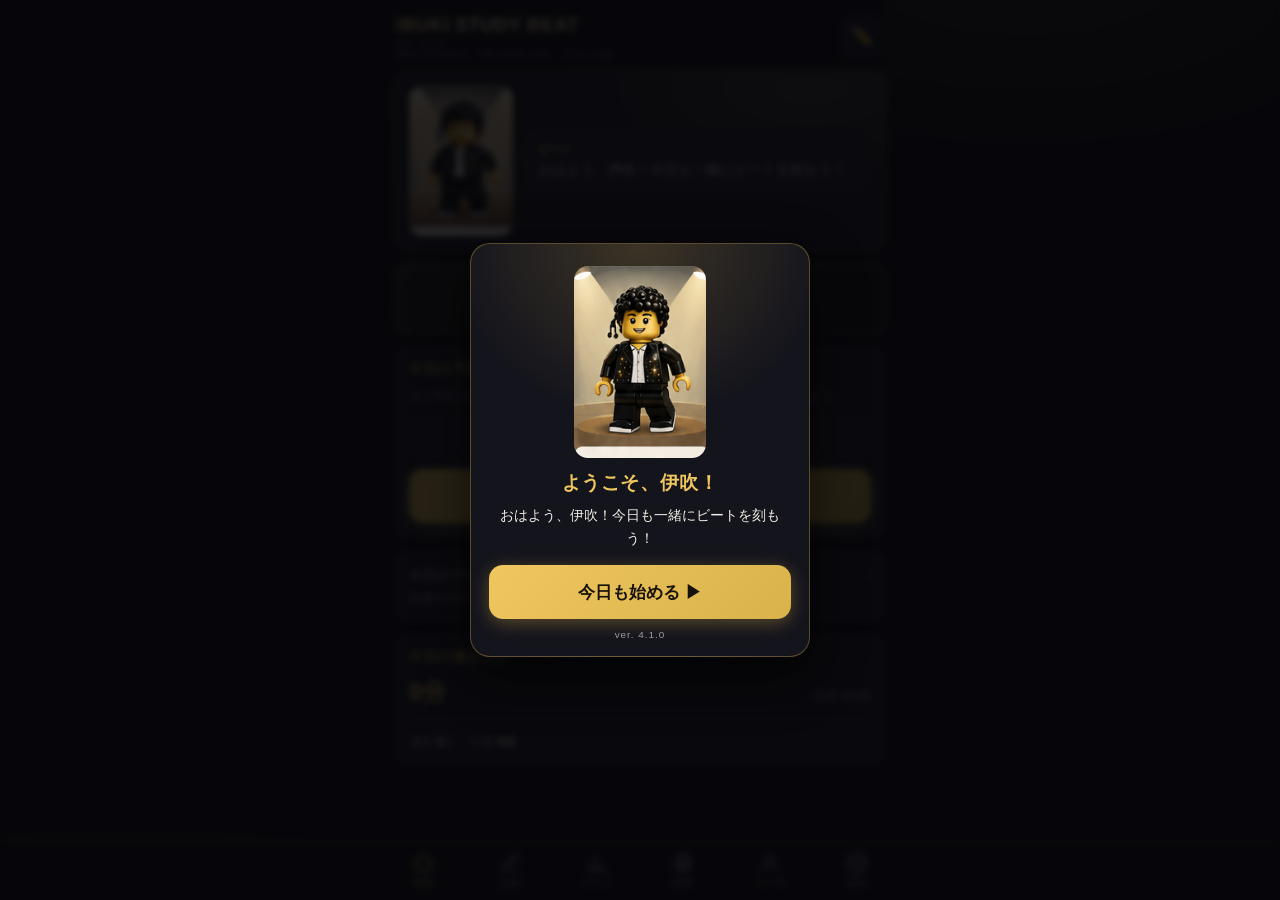
==== commit e33709a9: "feat: 画面右上にリリース版・更新日・更新AI・モデルを表示 Codexのリリース必須基準指摘に対応。今日画面ヘッダーの既存バージョン 表示(ver. 4.1.0)に加えて、更新日・更新したAI・" ====
--- a/index.html
+++ b/index.html
@@ -22,6 +22,7 @@
       <span class="brand-wrap">
         <span class="brand">IBUKI STUDY BEAT</span>
         <span class="version-badge" id="app-version">ver. -</span>
+        <span class="build-badge" id="app-build"></span>
       </span>
       <button class="head-btn" id="btn-rename-char" aria-label="キャラクター名を変更">✏️</button>
     </div>
--- a/css/app.css
+++ b/css/app.css
@@ -72,6 +72,10 @@
   font-size: 0.6rem; letter-spacing: 0.1em; color: var(--dim);
   font-variant-numeric: tabular-nums;
 }
+.build-badge {
+  font-size: 0.52rem; letter-spacing: 0.02em; color: var(--dim);
+  opacity: 0.8; white-space: normal; line-height: 1.3;
+}
 .screen-head .brand {
   font-size: 1.15rem; font-weight: 900; letter-spacing: 0.04em;
   background: linear-gradient(120deg, var(--gold-bright), #fff2c9 40%, var(--gold));
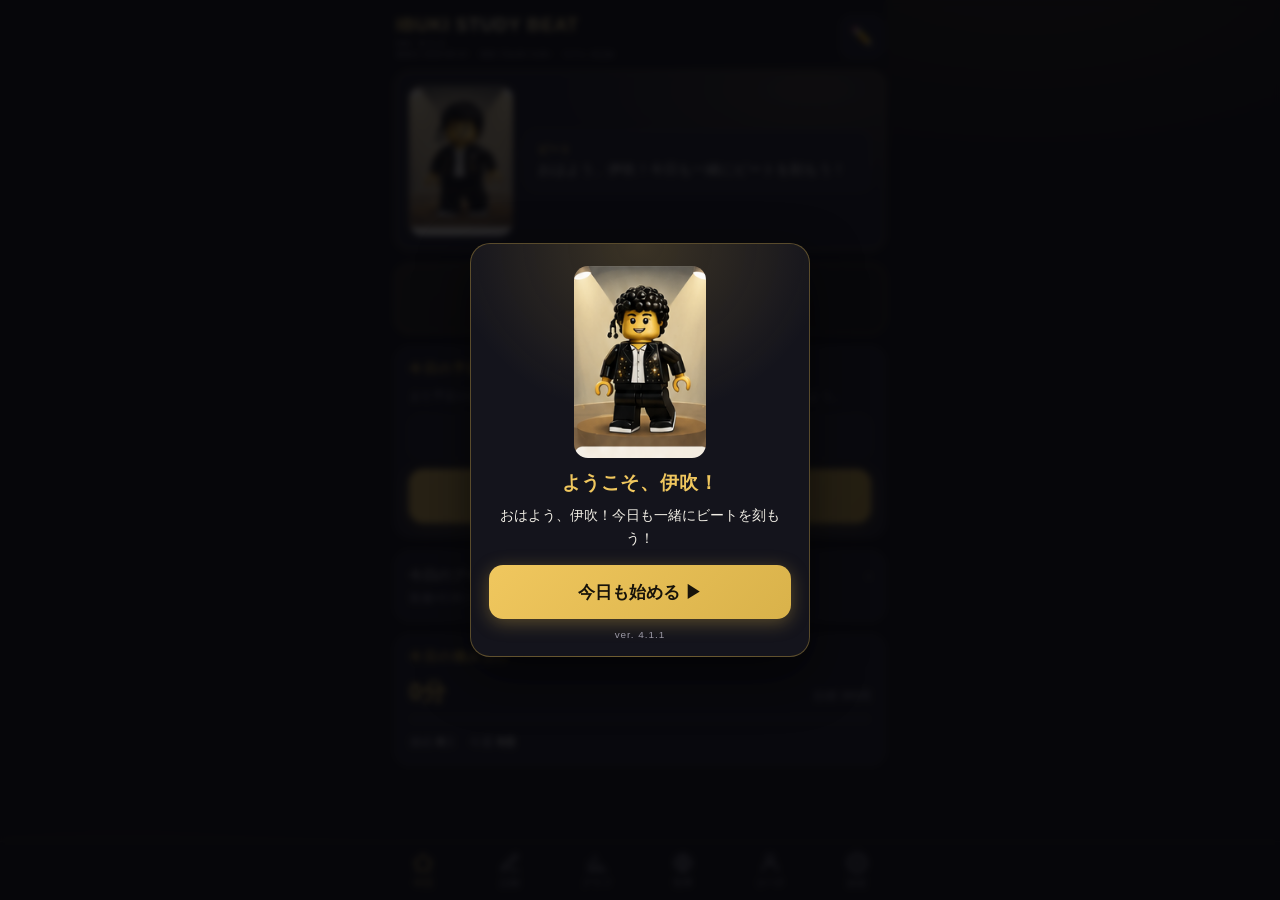
==== commit f96764f8: "APP-460: 学習種別を科目ごとの内容に変え、切れずに読めるようにする ## 問題  学習種別の選択肢が全科目で同じ7つ(暗記/演習/読解/講義/復習/テスト/その他) で固定され、初期値も常に「" ====
--- a/index.html
+++ b/index.html
@@ -99,11 +99,11 @@
           <label for="rf-content">内容</label>
           <input type="text" id="rf-content" placeholder="例: 英単語 20語" maxlength="100">
         </div>
+        <div class="field">
+          <label for="rf-kind">学習種別</label>
+          <select id="rf-kind"></select>
+        </div>
         <div class="field-row">
-          <div class="field">
-            <label for="rf-kind">学習種別</label>
-            <select id="rf-kind"></select>
-          </div>
           <div class="field">
             <label for="rf-plan">計画(分)</label>
             <input type="number" id="rf-plan" min="0" max="720" inputmode="numeric" placeholder="30">
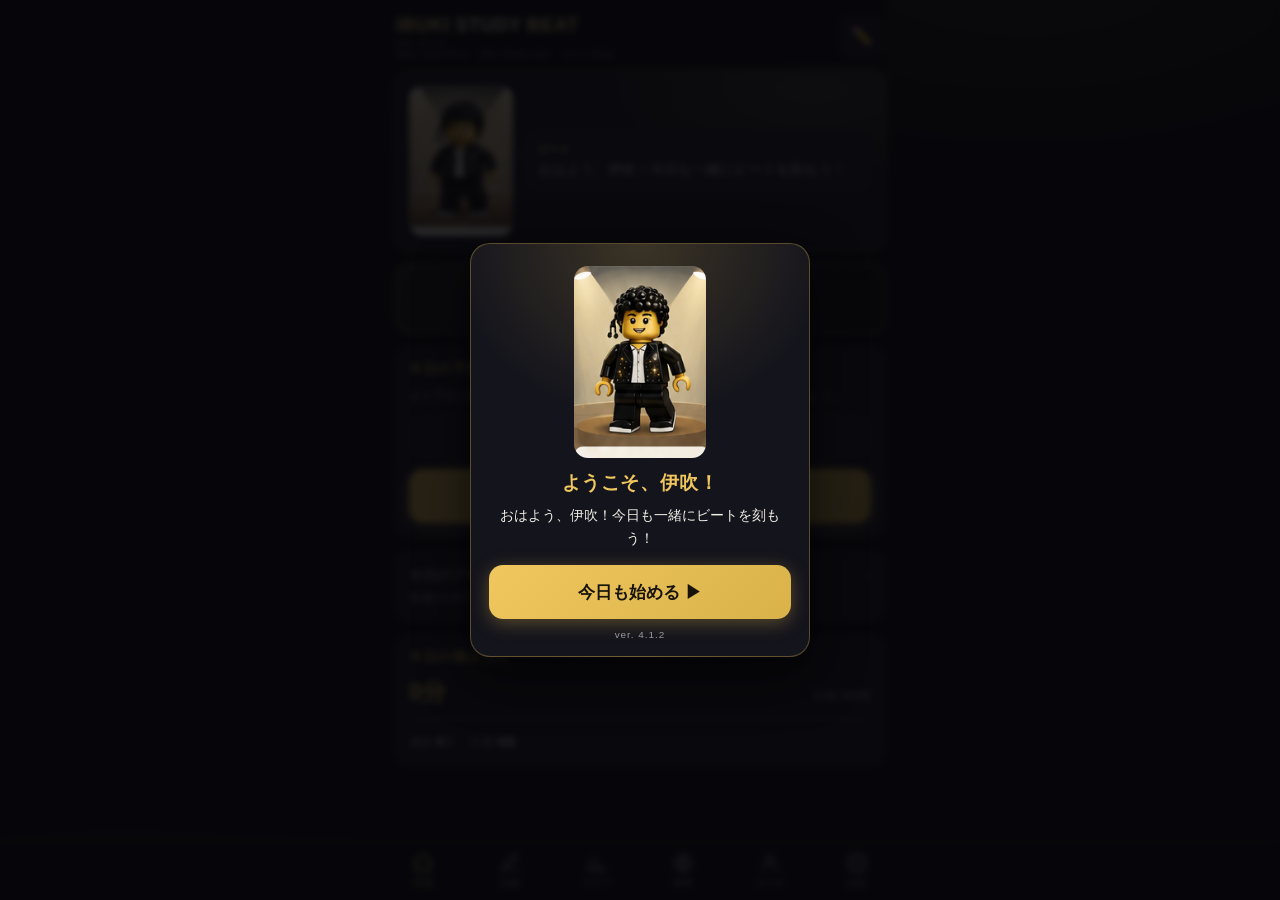
==== commit 93041fca: "APP-461: コーチのパネルが画面外に開く不具合を修正し、不具合報告と更新バッジを追加 ## 不具合: コーチの「ポーズ変更」「メッセージ」が反応しないように見える  親から「メッセージのところが" ====
--- a/index.html
+++ b/index.html
@@ -256,6 +256,7 @@
       <button class="settings-item" data-panel="ai"><span class="ico">🤖</span>AI連携設定<span class="chev">›</span></button>
       <button class="settings-item" data-panel="axis"><span class="ico">📈</span>グラフ・Y軸設定<span class="chev">›</span></button>
       <button class="settings-item" data-panel="data"><span class="ico">💾</span>データ管理<span class="chev">›</span></button>
+      <button class="settings-item" data-panel="report"><span class="ico">🐞</span>不具合を報告する<span class="chev">›</span></button>
       <button class="settings-item" data-panel="about"><span class="ico">❓</span>サポート・ヘルプ<span class="chev">›</span></button>
     </div>
   </section>
@@ -280,7 +281,7 @@
       <svg viewBox="0 0 24 24"><circle cx="12" cy="7" r="4"/><path d="M4 21v-2a6 6 0 016-6h4a6 6 0 016 6v2"/></svg>コーチ
     </button>
     <button class="nav-btn" data-screen="settings">
-      <svg viewBox="0 0 24 24"><circle cx="12" cy="12" r="3"/><path d="M19.4 15a1.7 1.7 0 00.34 1.87l.06.06a2 2 0 11-2.83 2.83l-.06-.06a1.7 1.7 0 00-1.87-.34 1.7 1.7 0 00-1 1.55V21a2 2 0 11-4 0v-.09a1.7 1.7 0 00-1-1.55 1.7 1.7 0 00-1.87.34l-.06.06a2 2 0 11-2.83-2.83l.06-.06a1.7 1.7 0 00.34-1.87 1.7 1.7 0 00-1.55-1H3a2 2 0 110-4h.09a1.7 1.7 0 001.55-1 1.7 1.7 0 00-.34-1.87l-.06-.06a2 2 0 112.83-2.83l.06.06a1.7 1.7 0 001.87.34h0a1.7 1.7 0 001-1.55V3a2 2 0 114 0v.09a1.7 1.7 0 001 1.55h0a1.7 1.7 0 001.87-.34l.06-.06a2 2 0 112.83 2.83l-.06.06a1.7 1.7 0 00-.34 1.87v0a1.7 1.7 0 001.55 1H21a2 2 0 110 4h-.09a1.7 1.7 0 00-1.55 1z"/></svg>設定
+      <svg viewBox="0 0 24 24"><circle cx="12" cy="12" r="3"/><path d="M19.4 15a1.7 1.7 0 00.34 1.87l.06.06a2 2 0 11-2.83 2.83l-.06-.06a1.7 1.7 0 00-1.87-.34 1.7 1.7 0 00-1 1.55V21a2 2 0 11-4 0v-.09a1.7 1.7 0 00-1-1.55 1.7 1.7 0 00-1.87.34l-.06.06a2 2 0 11-2.83-2.83l.06-.06a1.7 1.7 0 00.34-1.87 1.7 1.7 0 00-1.55-1H3a2 2 0 110-4h.09a1.7 1.7 0 001.55-1 1.7 1.7 0 00-.34-1.87l-.06-.06a2 2 0 112.83-2.83l.06.06a1.7 1.7 0 001.87.34h0a1.7 1.7 0 001-1.55V3a2 2 0 114 0v.09a1.7 1.7 0 001 1.55h0a1.7 1.7 0 001.87-.34l.06-.06a2 2 0 112.83 2.83l-.06.06a1.7 1.7 0 00-.34 1.87v0a1.7 1.7 0 001.55 1H21a2 2 0 110 4h-.09a1.7 1.7 0 00-1.55 1z"/></svg>設定<span class="dot"></span>
     </button>
   </div>
 </nav>
--- a/css/app.css
+++ b/css/app.css
@@ -151,6 +151,25 @@
 }
 .nav-btn svg { width: 22px; height: 22px; fill: none; stroke: currentColor; stroke-width: 1.8; stroke-linecap: round; stroke-linejoin: round; }
 .nav-btn.active { color: var(--gold-bright); }
+/* アップデートが届いたことを示す赤い点(APP-461) */
+.nav-btn { position: relative; }
+.nav-btn .dot {
+  position: absolute; top: 8px; left: 50%; margin-left: 6px;
+  width: 9px; height: 9px; border-radius: 50%;
+  background: #E8604C; border: 1.5px solid rgba(13, 13, 18, 0.96);
+  display: none;
+}
+.nav-btn.has-update .dot { display: block; }
+.report-preview {
+  background: var(--panel-2, #1b1b25); border: 1px solid var(--line);
+  border-radius: 8px; padding: 10px; font-size: 0.68rem; line-height: 1.6;
+  max-height: 180px; overflow: auto; white-space: pre-wrap; word-break: break-all;
+  color: var(--dim); margin: 0; -webkit-overflow-scrolling: touch;
+}
+.settings-item .dot {
+  width: 9px; height: 9px; border-radius: 50%; background: #E8604C;
+  display: inline-block; margin-left: 6px; vertical-align: middle;
+}
 
 /* ---------- キャラクター(BEATスター) — 確定デザインの画像 ---------- */
 .char-img {
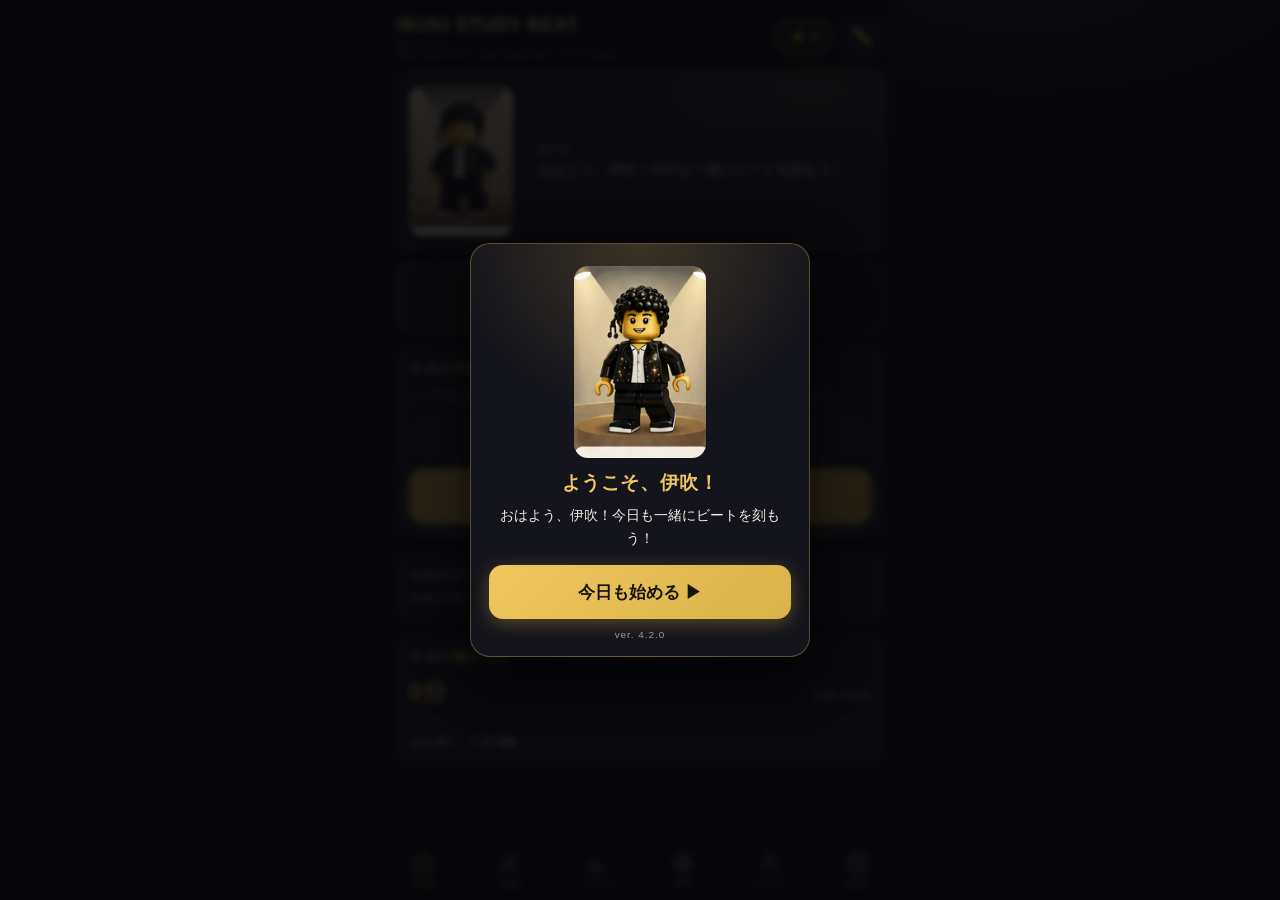
==== commit 3415707c: "APP-470: ポイントの常時表示・ポイントグラフ・不具合報告のLINE送信 ## ①獲得ポイントを全画面の上部に常時表示  どの画面にいても「いま何ポイント持っているか」が分かるようにした。 6画" ====
--- a/index.html
+++ b/index.html
@@ -24,6 +24,7 @@
         <span class="version-badge" id="app-version">ver. -</span>
         <span class="build-badge" id="app-build"></span>
       </span>
+      <button class="bp-balance" type="button" aria-label="ビートポイントの残高"><span class="bp-balance-ico">⚡</span><span class="bp-balance-val">0</span></button>
       <button class="head-btn" id="btn-rename-char" aria-label="キャラクター名を変更">✏️</button>
     </div>
     <div id="today-banner"></div>
@@ -80,6 +81,7 @@
   <section class="screen" id="screen-record" aria-label="学習記録">
     <div class="screen-head">
       <h1>学習を記録する</h1>
+      <button class="bp-balance" type="button" aria-label="ビートポイントの残高"><span class="bp-balance-ico">⚡</span><span class="bp-balance-val">0</span></button>
       <button class="head-btn" id="btn-open-trash" aria-label="ごみ箱">🗑</button>
     </div>
     <div class="card">
@@ -140,7 +142,12 @@
   <section class="screen" id="screen-graph" aria-label="学習タイムライン">
     <div class="screen-head">
       <h1>学習タイムライン</h1>
+      <button class="bp-balance" type="button" aria-label="ビートポイントの残高"><span class="bp-balance-ico">⚡</span><span class="bp-balance-val">0</span></button>
       <button class="head-btn" id="btn-axis-setting" aria-label="軸設定">⚙️</button>
+    </div>
+    <div class="range-tabs" id="graph-mode-tabs" role="tablist" aria-label="グラフの種類">
+      <button class="range-tab active" data-mode="time" role="tab">⏱ 学習時間</button>
+      <button class="range-tab" data-mode="bp" role="tab">⚡ ポイント</button>
     </div>
     <div class="range-tabs" role="tablist">
       <button class="range-tab" data-range="day" role="tab">日</button>
@@ -169,6 +176,7 @@
   <section class="screen" id="screen-world" aria-label="世界">
     <div class="screen-head">
       <h1>世界のニュース</h1>
+      <button class="bp-balance" type="button" aria-label="ビートポイントの残高"><span class="bp-balance-ico">⚡</span><span class="bp-balance-val">0</span></button>
     </div>
     <div class="card">
       <div class="world-stats-row">
@@ -188,6 +196,7 @@
   <section class="screen" id="screen-coach" aria-label="コーチ">
     <div class="screen-head">
       <h1>BEATスター</h1>
+      <button class="bp-balance" type="button" aria-label="ビートポイントの残高"><span class="bp-balance-ico">⚡</span><span class="bp-balance-val">0</span></button>
       <span class="muted small">端末内コーチ</span>
     </div>
     <div class="stage">
@@ -245,6 +254,7 @@
   <section class="screen" id="screen-settings" aria-label="設定">
     <div class="screen-head">
       <h1>設定</h1>
+      <button class="bp-balance" type="button" aria-label="ビートポイントの残高"><span class="bp-balance-ico">⚡</span><span class="bp-balance-val">0</span></button>
     </div>
     <div class="settings-list">
       <button class="settings-item" data-panel="profile"><span class="ico">👤</span>プロフィール<span class="chev">›</span></button>
--- a/css/app.css
+++ b/css/app.css
@@ -55,7 +55,8 @@
 input:focus, select:focus, textarea:focus { outline: 2px solid var(--gold-dim); border-color: var(--gold); }
 input[type="color"] { padding: 2px; width: 44px; min-width: 44px; height: 44px; }
 
-.app { max-width: 520px; margin: 0 auto; position: relative; z-index: 1; padding-bottom: calc(var(--nav-h) + var(--safe-b) + 12px); }
+/* 一番下の項目が下部ナビに詰まって見えないよう、ナビの高さ+余白を空ける。 */
+.app { max-width: 520px; margin: 0 auto; position: relative; z-index: 1; padding-bottom: calc(var(--nav-h) + var(--safe-b) + 28px); }
 
 /* ---------- 画面共通 ---------- */
 .screen { display: none; padding: 0 14px 8px; }
@@ -66,6 +67,21 @@
   position: sticky; top: 0; z-index: 20;
   background: linear-gradient(180deg, var(--bg) 82%, transparent);
 }
+/* 獲得ポイントの常時表示(APP-470)。全画面の上部に出す。 */
+.bp-balance {
+  margin-left: auto; display: inline-flex; align-items: center; gap: 5px;
+  background: linear-gradient(180deg, #221d10, #191510);
+  border: 1px solid var(--gold, #d9b24a); border-radius: 999px;
+  padding: 5px 12px; min-height: 32px; cursor: pointer;
+  color: var(--gold-bright, #f0c75e); font-size: 0.82rem; font-weight: 700;
+  font-variant-numeric: tabular-nums; white-space: nowrap;
+  box-shadow: 0 0 10px rgba(217, 178, 74, 0.18);
+}
+.bp-balance:active { transform: scale(0.97); }
+.bp-balance-ico { font-size: 0.9rem; line-height: 1; }
+.screen-head .head-btn + .bp-balance, .bp-balance + .head-btn { margin-left: 8px; }
+.brand-wrap + .bp-balance { margin-left: auto; }
+
 .screen-head h1 { font-size: 1.05rem; letter-spacing: 0.06em; font-weight: 800; }
 .brand-wrap { display: flex; flex-direction: column; gap: 1px; min-width: 0; }
 .version-badge {
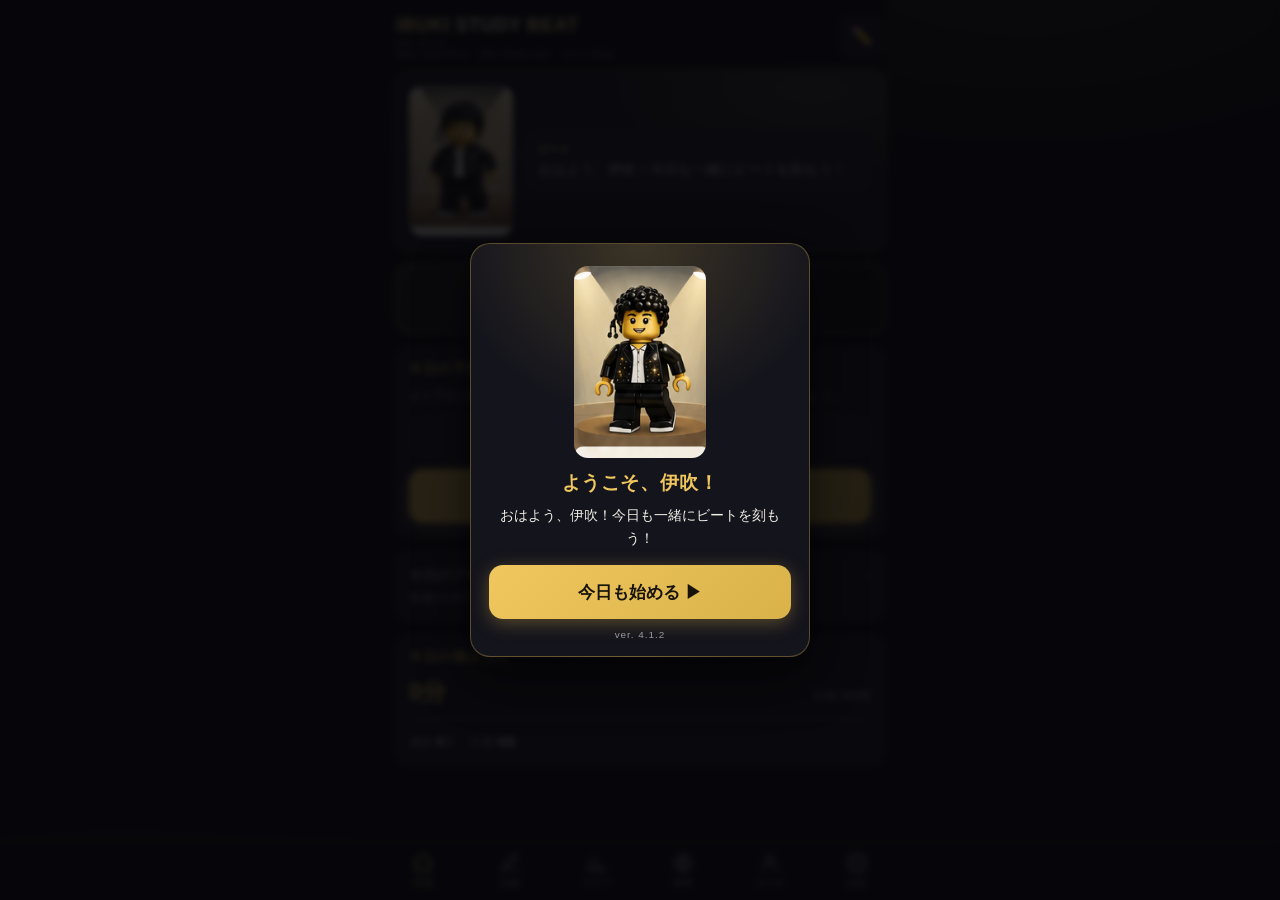
==== commit d8f3beb8: "Merge origin/main (APP-450/451/460/461) into APP-440 branch 設計フェーズ中にmainへ入った変更を取り込む。 実装はmainの最新コードの上" ====
--- a/index.html
+++ b/index.html
@@ -24,7 +24,6 @@
         <span class="version-badge" id="app-version">ver. -</span>
         <span class="build-badge" id="app-build"></span>
       </span>
-      <button class="bp-balance" type="button" aria-label="ビートポイントの残高"><span class="bp-balance-ico">⚡</span><span class="bp-balance-val">0</span></button>
       <button class="head-btn" id="btn-rename-char" aria-label="キャラクター名を変更">✏️</button>
     </div>
     <div id="today-banner"></div>
@@ -81,7 +80,6 @@
   <section class="screen" id="screen-record" aria-label="学習記録">
     <div class="screen-head">
       <h1>学習を記録する</h1>
-      <button class="bp-balance" type="button" aria-label="ビートポイントの残高"><span class="bp-balance-ico">⚡</span><span class="bp-balance-val">0</span></button>
       <button class="head-btn" id="btn-open-trash" aria-label="ごみ箱">🗑</button>
     </div>
     <div class="card">
@@ -142,12 +140,7 @@
   <section class="screen" id="screen-graph" aria-label="学習タイムライン">
     <div class="screen-head">
       <h1>学習タイムライン</h1>
-      <button class="bp-balance" type="button" aria-label="ビートポイントの残高"><span class="bp-balance-ico">⚡</span><span class="bp-balance-val">0</span></button>
       <button class="head-btn" id="btn-axis-setting" aria-label="軸設定">⚙️</button>
-    </div>
-    <div class="range-tabs" id="graph-mode-tabs" role="tablist" aria-label="グラフの種類">
-      <button class="range-tab active" data-mode="time" role="tab">⏱ 学習時間</button>
-      <button class="range-tab" data-mode="bp" role="tab">⚡ ポイント</button>
     </div>
     <div class="range-tabs" role="tablist">
       <button class="range-tab" data-range="day" role="tab">日</button>
@@ -176,7 +169,6 @@
   <section class="screen" id="screen-world" aria-label="世界">
     <div class="screen-head">
       <h1>世界のニュース</h1>
-      <button class="bp-balance" type="button" aria-label="ビートポイントの残高"><span class="bp-balance-ico">⚡</span><span class="bp-balance-val">0</span></button>
     </div>
     <div class="card">
       <div class="world-stats-row">
@@ -196,7 +188,6 @@
   <section class="screen" id="screen-coach" aria-label="コーチ">
     <div class="screen-head">
       <h1>BEATスター</h1>
-      <button class="bp-balance" type="button" aria-label="ビートポイントの残高"><span class="bp-balance-ico">⚡</span><span class="bp-balance-val">0</span></button>
       <span class="muted small">端末内コーチ</span>
     </div>
     <div class="stage">
@@ -254,7 +245,6 @@
   <section class="screen" id="screen-settings" aria-label="設定">
     <div class="screen-head">
       <h1>設定</h1>
-      <button class="bp-balance" type="button" aria-label="ビートポイントの残高"><span class="bp-balance-ico">⚡</span><span class="bp-balance-val">0</span></button>
     </div>
     <div class="settings-list">
       <button class="settings-item" data-panel="profile"><span class="ico">👤</span>プロフィール<span class="chev">›</span></button>
--- a/css/app.css
+++ b/css/app.css
@@ -67,21 +67,6 @@
   position: sticky; top: 0; z-index: 20;
   background: linear-gradient(180deg, var(--bg) 82%, transparent);
 }
-/* 獲得ポイントの常時表示(APP-470)。全画面の上部に出す。 */
-.bp-balance {
-  margin-left: auto; display: inline-flex; align-items: center; gap: 5px;
-  background: linear-gradient(180deg, #221d10, #191510);
-  border: 1px solid var(--gold, #d9b24a); border-radius: 999px;
-  padding: 5px 12px; min-height: 32px; cursor: pointer;
-  color: var(--gold-bright, #f0c75e); font-size: 0.82rem; font-weight: 700;
-  font-variant-numeric: tabular-nums; white-space: nowrap;
-  box-shadow: 0 0 10px rgba(217, 178, 74, 0.18);
-}
-.bp-balance:active { transform: scale(0.97); }
-.bp-balance-ico { font-size: 0.9rem; line-height: 1; }
-.screen-head .head-btn + .bp-balance, .bp-balance + .head-btn { margin-left: 8px; }
-.brand-wrap + .bp-balance { margin-left: auto; }
-
 .screen-head h1 { font-size: 1.05rem; letter-spacing: 0.06em; font-weight: 800; }
 .brand-wrap { display: flex; flex-direction: column; gap: 1px; min-width: 0; }
 .version-badge {
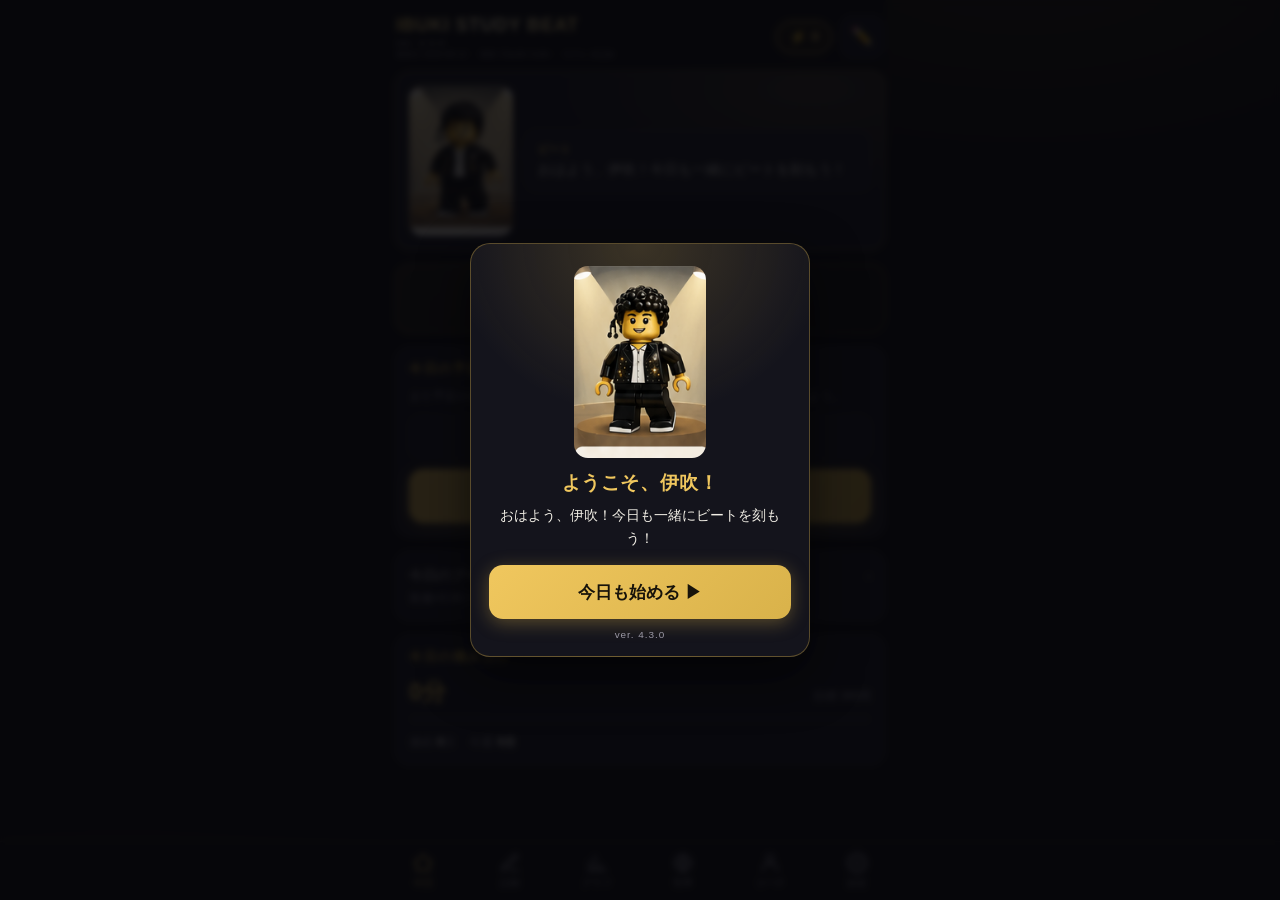
==== commit 786609c4: "Merge pull request #12 from arumat-ken/claude/app-470-bp-header-line-share APP-470: ポイントの常時表示・ポイントグラ" ====
--- a/index.html
+++ b/index.html
@@ -24,6 +24,7 @@
         <span class="version-badge" id="app-version">ver. -</span>
         <span class="build-badge" id="app-build"></span>
       </span>
+      <button class="bp-balance" type="button" aria-label="ビートポイントの残高"><span class="bp-balance-ico">⚡</span><span class="bp-balance-val">0</span></button>
       <button class="head-btn" id="btn-rename-char" aria-label="キャラクター名を変更">✏️</button>
     </div>
     <div id="today-banner"></div>
@@ -80,6 +81,7 @@
   <section class="screen" id="screen-record" aria-label="学習記録">
     <div class="screen-head">
       <h1>学習を記録する</h1>
+      <button class="bp-balance" type="button" aria-label="ビートポイントの残高"><span class="bp-balance-ico">⚡</span><span class="bp-balance-val">0</span></button>
       <button class="head-btn" id="btn-open-trash" aria-label="ごみ箱">🗑</button>
     </div>
     <div class="card">
@@ -140,7 +142,12 @@
   <section class="screen" id="screen-graph" aria-label="学習タイムライン">
     <div class="screen-head">
       <h1>学習タイムライン</h1>
+      <button class="bp-balance" type="button" aria-label="ビートポイントの残高"><span class="bp-balance-ico">⚡</span><span class="bp-balance-val">0</span></button>
       <button class="head-btn" id="btn-axis-setting" aria-label="軸設定">⚙️</button>
+    </div>
+    <div class="range-tabs" id="graph-mode-tabs" role="tablist" aria-label="グラフの種類">
+      <button class="range-tab active" data-mode="time" role="tab">⏱ 学習時間</button>
+      <button class="range-tab" data-mode="bp" role="tab">⚡ ポイント</button>
     </div>
     <div class="range-tabs" role="tablist">
       <button class="range-tab" data-range="day" role="tab">日</button>
@@ -169,6 +176,7 @@
   <section class="screen" id="screen-world" aria-label="世界">
     <div class="screen-head">
       <h1>世界のニュース</h1>
+      <button class="bp-balance" type="button" aria-label="ビートポイントの残高"><span class="bp-balance-ico">⚡</span><span class="bp-balance-val">0</span></button>
     </div>
     <div class="card">
       <div class="world-stats-row">
@@ -188,6 +196,7 @@
   <section class="screen" id="screen-coach" aria-label="コーチ">
     <div class="screen-head">
       <h1>BEATスター</h1>
+      <button class="bp-balance" type="button" aria-label="ビートポイントの残高"><span class="bp-balance-ico">⚡</span><span class="bp-balance-val">0</span></button>
       <span class="muted small">端末内コーチ</span>
     </div>
     <div class="stage">
@@ -245,6 +254,7 @@
   <section class="screen" id="screen-settings" aria-label="設定">
     <div class="screen-head">
       <h1>設定</h1>
+      <button class="bp-balance" type="button" aria-label="ビートポイントの残高"><span class="bp-balance-ico">⚡</span><span class="bp-balance-val">0</span></button>
     </div>
     <div class="settings-list">
       <button class="settings-item" data-panel="profile"><span class="ico">👤</span>プロフィール<span class="chev">›</span></button>
--- a/css/app.css
+++ b/css/app.css
@@ -67,6 +67,21 @@
   position: sticky; top: 0; z-index: 20;
   background: linear-gradient(180deg, var(--bg) 82%, transparent);
 }
+/* 獲得ポイントの常時表示(APP-470)。全画面の上部に出す。 */
+.bp-balance {
+  margin-left: auto; display: inline-flex; align-items: center; gap: 5px;
+  background: linear-gradient(180deg, #221d10, #191510);
+  border: 1px solid var(--gold, #d9b24a); border-radius: 999px;
+  padding: 5px 12px; min-height: 32px; cursor: pointer;
+  color: var(--gold-bright, #f0c75e); font-size: 0.82rem; font-weight: 700;
+  font-variant-numeric: tabular-nums; white-space: nowrap;
+  box-shadow: 0 0 10px rgba(217, 178, 74, 0.18);
+}
+.bp-balance:active { transform: scale(0.97); }
+.bp-balance-ico { font-size: 0.9rem; line-height: 1; }
+.screen-head .head-btn + .bp-balance, .bp-balance + .head-btn { margin-left: 8px; }
+.brand-wrap + .bp-balance { margin-left: auto; }
+
 .screen-head h1 { font-size: 1.05rem; letter-spacing: 0.06em; font-weight: 800; }
 .brand-wrap { display: flex; flex-direction: column; gap: 1px; min-width: 0; }
 .version-badge {
@@ -234,6 +249,10 @@
 .timer-card { text-align: center; border-color: var(--gold-dim); }
 .timer-big { font-size: 3rem; font-weight: 900; font-variant-numeric: tabular-nums; letter-spacing: 0.03em; margin: 6px 0 2px; }
 .timer-sub { font-size: 0.85rem; color: var(--dim); margin-bottom: 12px; }
+/* APP-440: 完了画面の延長ボタン。狭い画面でも折り返して収まるようにする。 */
+.finish-extend { border: 1px solid var(--line); border-radius: 12px; padding: 10px; margin-top: 10px; }
+.finish-extend .btn-row { flex-wrap: wrap; gap: 6px; }
+.finish-extend .btn { flex: 1 1 60px; min-width: 60px; }
 
 /* ---------- 記録画面 ---------- */
 .rec-group-date { font-size: 0.75rem; color: var(--gold); margin: 14px 2px 6px; font-weight: 700; }
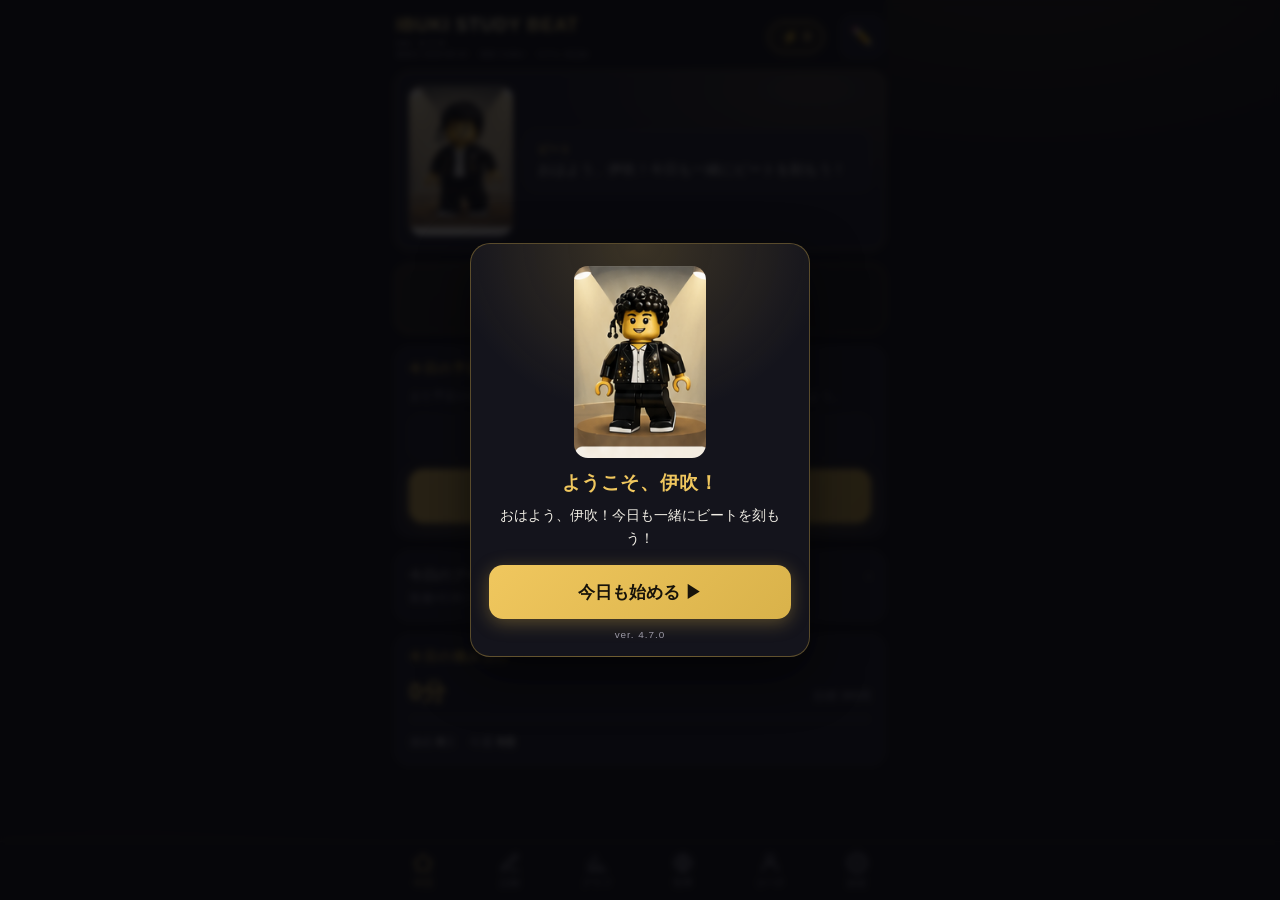
==== commit 2e3ef881: "feat: add later study entry with time range" ====
--- a/index.html
+++ b/index.html
@@ -85,7 +85,7 @@
       <button class="head-btn" id="btn-open-trash" aria-label="ごみ箱">🗑</button>
     </div>
     <div class="card">
-      <h2>記録を追加(後からでもOK)</h2>
+      <h2>記録を追加(後からまとめてOK)</h2>
       <form id="record-form" autocomplete="off">
         <div class="field-row">
           <div class="field">
@@ -105,6 +105,17 @@
           <label for="rf-kind">学習種別</label>
           <select id="rf-kind"></select>
         </div>
+        <div class="field-row">
+          <div class="field">
+            <label for="rf-start-time">開始時刻</label>
+            <input type="time" id="rf-start-time">
+          </div>
+          <div class="field">
+            <label for="rf-end-time">終了時刻</label>
+            <input type="time" id="rf-end-time">
+          </div>
+        </div>
+        <p class="small muted" id="rf-time-hint">両方を入れると、実績時間を自動で計算します。同じ日の記録に使えます。</p>
         <div class="field-row">
           <div class="field">
             <label for="rf-plan">計画(分)</label>
--- a/css/app.css
+++ b/css/app.css
@@ -63,6 +63,9 @@
 .screen.active { display: block; }
 .screen-head {
   display: flex; align-items: center; justify-content: space-between;
+  /* APP-430: 見出し・ポイント残高・補足の間に必ず隙間を作る。
+   * 隙間が無いと、狭い画面でくっついて重なって見える。 */
+  gap: 8px;
   padding: 14px 2px 10px;
   position: sticky; top: 0; z-index: 20;
   background: linear-gradient(180deg, var(--bg) 82%, transparent);
@@ -181,6 +184,20 @@
   border-radius: 8px; padding: 10px; font-size: 0.68rem; line-height: 1.6;
   max-height: 180px; overflow: auto; white-space: pre-wrap; word-break: break-all;
   color: var(--dim); margin: 0; -webkit-overflow-scrolling: touch;
+}
+/* 不具合報告のスクリーンショット選択(APP-480)。320px幅でも折り返して重ならない。 */
+.rp-image-row {
+  display: flex; align-items: center; flex-wrap: wrap; gap: 8px;
+  margin-top: 8px; padding: 8px; min-width: 0;
+  background: var(--card-2); border: 1px solid var(--line); border-radius: 10px;
+}
+.rp-image-thumb {
+  width: 44px; height: 44px; border-radius: 8px; object-fit: cover;
+  border: 1px solid var(--line); flex-shrink: 0;
+}
+.rp-image-name {
+  flex: 1 1 100px; min-width: 0; font-size: 0.75rem; color: var(--dim);
+  overflow: hidden; text-overflow: ellipsis; white-space: nowrap;
 }
 .settings-item .dot {
   width: 9px; height: 9px; border-radius: 50%; background: #E8604C;
@@ -449,7 +466,18 @@
 .equip-head h2 { margin-bottom: 0; }
 .equip-total { color: var(--gold-bright); font-weight: 800; font-size: 0.9rem; }
 .equip-slots { display: flex; flex-direction: column; gap: 6px; }
-.equip-slot { display: flex; justify-content: space-between; font-size: 0.85rem; padding: 6px 0; border-bottom: 1px solid var(--line); }
+.equip-slot { display: flex; align-items: center; gap: 8px; justify-content: space-between; font-size: 0.85rem; padding: 6px 0; border-bottom: 1px solid var(--line); }
+/* APP-430: アイテムの絵。読み込めなかったときは枠ごと消え、文字だけが残る。 */
+.es-img, .si-img {
+  flex: 0 0 auto; display: inline-flex; align-items: center; justify-content: center;
+  border-radius: 10px; overflow: hidden; background: var(--card-2);
+  border: 1px solid var(--line);
+}
+.es-img { width: 34px; height: 34px; }
+.si-img { width: 48px; height: 48px; }
+.es-img img, .si-img img { width: 100%; height: 100%; object-fit: cover; display: block; }
+.es-img.img-missing, .si-img.img-missing { display: none; }
+.equip-slot .es-val { margin-left: auto; }
 .equip-slot .es-label { color: var(--dim); }
 .equip-slot .es-val { font-weight: 700; }
 
